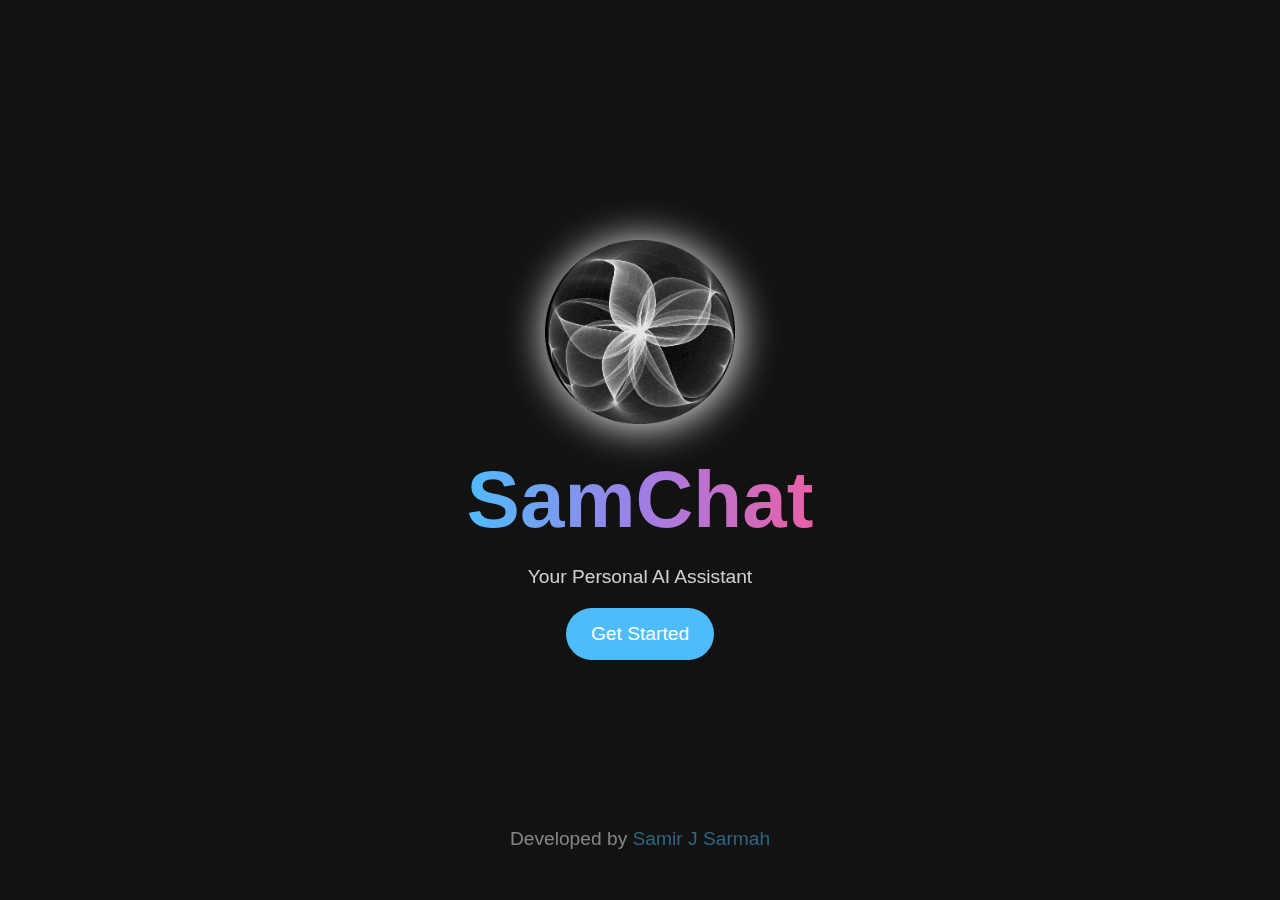
==== index.html @ 757077c1 "index.html" ====
<!DOCTYPE html>
<html lang="en">
<head>
    <meta charset="UTF-8">
    <meta name="viewport" content="width=device-width, initial-scale=1.0">
    <link rel="icon" href="ai.png">
    <title>SamChat</title>
    <style>
        /* General Reset */
        * {
            margin: 0;
            padding: 0;
            box-sizing: border-box;
        }
        body {
            font-family: 'Gill Sans', 'Gill Sans MT', Calibri, 'Trebuchet MS', sans-serif;
            display: flex;
            flex-direction: column;
            justify-content: center;
            align-items: center;
            min-height: 100vh;
            background-color: #121212;
            color: white;
            
            text-align: center;
            padding: 20px;
        }
        /* Logo Style */
        .logo {
            width: 190px;
            margin-bottom: 20px; /* Space between logo and SamChat */
            filter: drop-shadow(2px 2px 20px white);
        }
        /* Title Style */
        h1 {
            font-family: 'Arial', sans-serif;
            font-size: 5rem; /* Increased size */
            font-weight: bold;
            margin: 10px 0;
        }
        h1 span {
            font-family: 'Arial', sans-serif;
            background: linear-gradient(90deg, #4ebcfb, #a07ee5, #e960a5);
            -webkit-background-clip: text;
            -webkit-text-fill-color: transparent;
        }
        /* Subtitle Style */
        p {
            font-size: 1.2rem;
            margin: 10px 0 20px;
            opacity: 0.8;
        }
        /* Button Style */
        .button {
            background-color: #4ebcfb;
            color: white;
            border: none;
            padding: 15px 25px;
            font-size: 1.2rem;
            border-radius: 30px;
            cursor: pointer;
            text-decoration: none;
            transition: background-color 0.3s ease, transform 0.2s ease;
        }
        .button:hover {
            background-color: #3aa0db;
            transform: scale(1.05);
        }
        /* Footer Style */
        footer {
            font-size: 0.5rem;
            opacity: 0.6;
            color: white;
            padding: 10px 0;
            position: absolute;
            bottom: 20px;
            left: 50%;
            transform: translateX(-50%);
        }
        footer a {
            color: #4ebcfb;
            text-decoration: none;
        }
        /* Responsiveness */
        @media (max-width: 768px) {
            h1 {
                font-size: 3rem;
            }
            p {
                font-size: 1rem;
            }
            .button {
                padding: 10px 20px;
                font-size: 1rem;
            }
            .logo {
                width: 150px;
            }
        }
        @media (max-width: 480px) {
            h1 {
                font-size: 2.5rem;
            }
            p {
                font-size: 0.9rem;
            }
            .button {
                padding: 8px 15px;
                font-size: 0.9rem;
            }
            .logo {
                width: 80px;
                filter: drop-shadow(2px 2px 10px white);
            }
        }
    </style>
</head>
<body>
    <!-- Logo Above SamChat -->
    <img src="output-onlinegiftools.gif" alt="SamChat Logo" class="logo">
    
    <!-- SamChat Title -->
    <h1>
        <span>SamChat</span>
    </h1>
    
    <!-- Subtitle -->
    <p>Your Personal AI Assistant</p>
    
    <!-- Button -->
    <a href="main.html" class="button">Get Started</a>

    <!-- Footer -->
    <footer>
        <p>Developed by <a href="#" target="_blank">Samir J Sarmah</a></p>
    </footer>
</body>
</html>
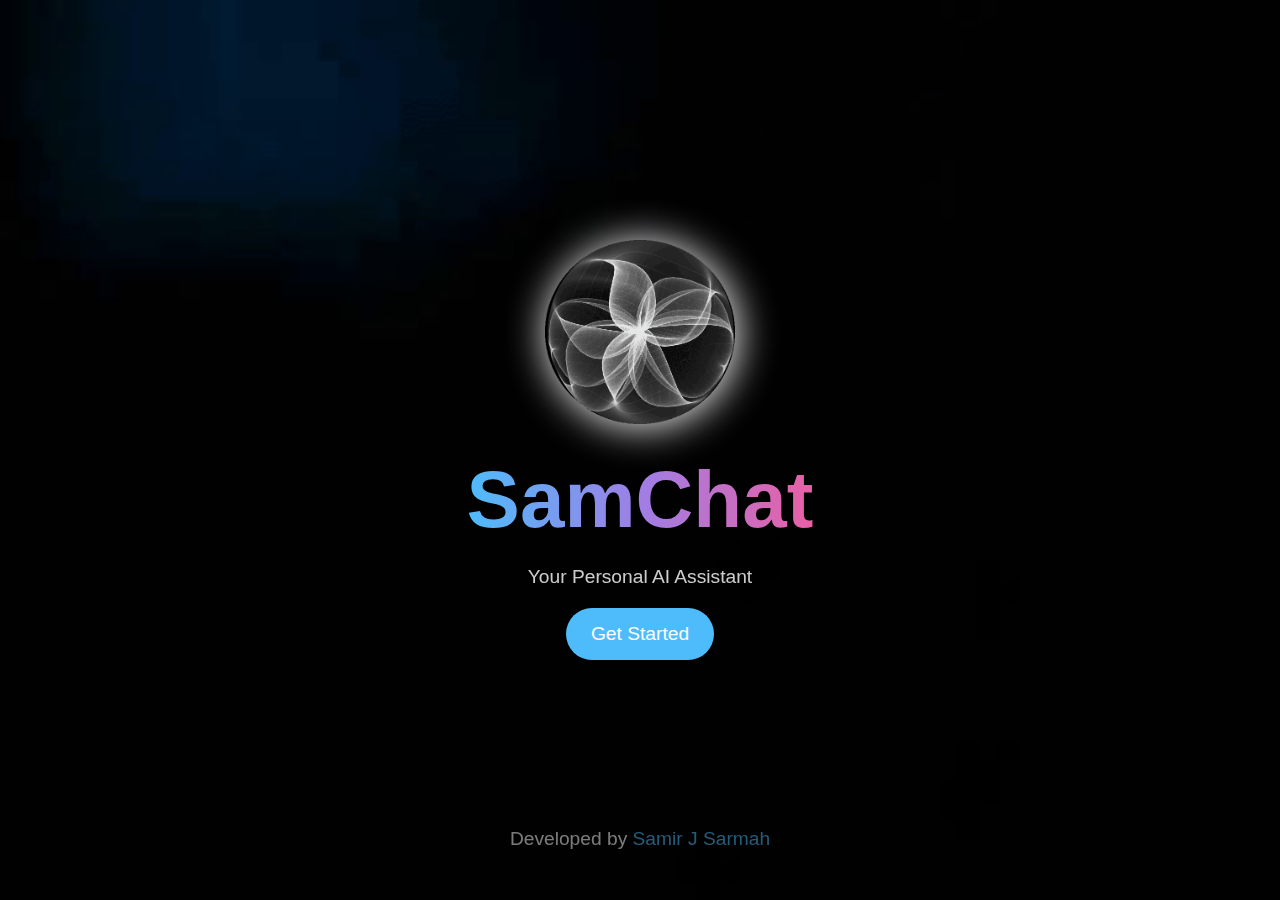
==== commit e87b7a1b: "index.html" ====
--- a/index.html
+++ b/index.html
@@ -19,22 +19,21 @@
             justify-content: center;
             align-items: center;
             min-height: 100vh;
-            background-color: #121212;
             color: white;
-            
             text-align: center;
             padding: 20px;
+            background: url("PCBg.gif") no-repeat center center/cover;
         }
         /* Logo Style */
         .logo {
             width: 190px;
-            margin-bottom: 20px; /* Space between logo and SamChat */
+            margin-bottom: 20px;
             filter: drop-shadow(2px 2px 20px white);
         }
         /* Title Style */
         h1 {
             font-family: 'Arial', sans-serif;
-            font-size: 5rem; /* Increased size */
+            font-size: 5rem;
             font-weight: bold;
             margin: 10px 0;
         }
@@ -83,11 +82,14 @@
         }
         /* Responsiveness */
         @media (max-width: 768px) {
+            body {
+                background: url("Mobilebg.gif") no-repeat center center/cover;
+            }
             h1 {
                 font-size: 3rem;
             }
             p {
-                font-size: 1rem;
+                font-size: 0.9rem;
             }
             .button {
                 padding: 10px 20px;
@@ -98,18 +100,21 @@
             }
         }
         @media (max-width: 480px) {
+            body {
+                background: url("Mobilebg.gif") no-repeat center center/cover;
+            }
             h1 {
                 font-size: 2.5rem;
             }
             p {
-                font-size: 0.9rem;
+                font-size: 0.7rem;
             }
             .button {
                 padding: 8px 15px;
                 font-size: 0.9rem;
             }
             .logo {
-                width: 80px;
+                width: 100px;
                 filter: drop-shadow(2px 2px 10px white);
             }
         }
